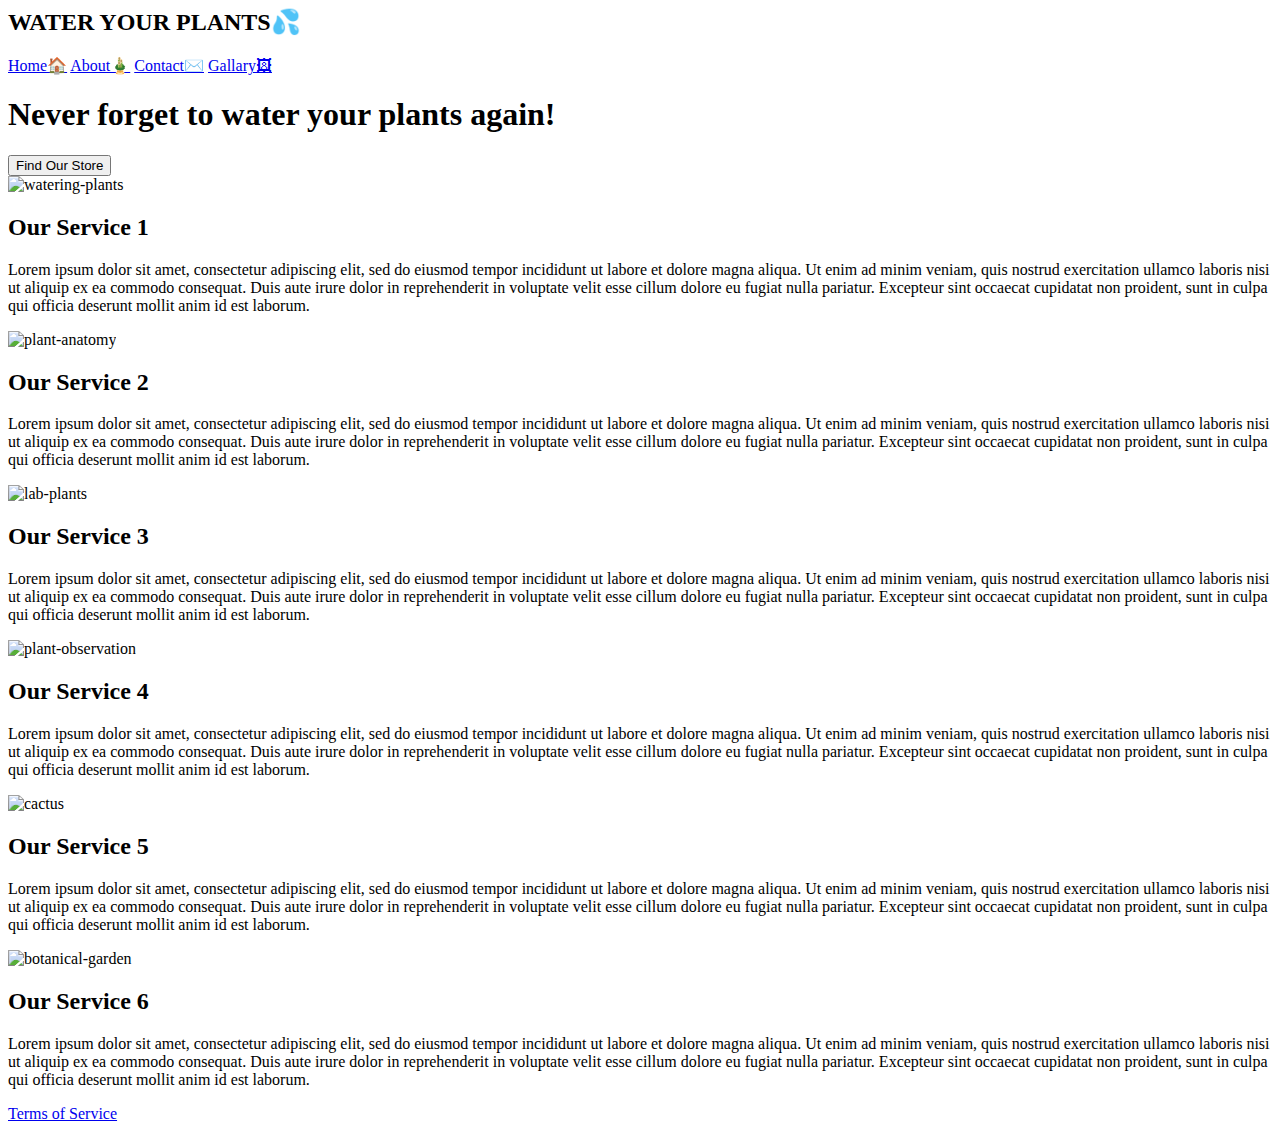
==== index.html @ 202cf885 "added emojis" ====
<meta name="viewport" content="width=device-width, initial-scale=1.0">

<link href = "file:///Users/andrejeon/Desktop/LambdaAssignments/unit1/week4/marketing_page/index.css" rel = "stylesheet" type = "text/css">

<!DOCTYPE html>
<html lang="en">
    <head>
        <meta charset="UTF-8">
        <meta name="viewport" content="width=device-width, initial-scale=1.0">
        <title>KEEP PLANTS ALIVE🌱</title>
    </head>

    <body>

        <section>
            <div class="first-flex">
                    <h2>WATER YOUR PLANTS💦</h2>
                <nav>
                    <a href = "file:///Users/andrejeon/Desktop/LambdaAssignments/unit1/week4/marketing_page/index.html">Home🏠</a>
                    <a href = "file:///Users/andrejeon/Desktop/LambdaAssignments/week1/User-Interface-II/about.html">About🎍</a>
                    <a href = "file:///Users/andrejeon/Desktop/LambdaAssignments/unit1/week4/marketing_page/contact.html">Contact✉️</a>
                    <a href = "file:///Users/andrejeon/Desktop/LambdaAssignments/week1/User-Interface-II/projects.html">Gallary🖼</a>
                </nav>
            </div>
        </section>

        <div class="second-flex">
            <h1>Never forget to water your plants again!</h1>
            <button onclick = "location.href='https://apply.lambdaschool.com/apply/';">Find Our Store</button>
        </div>

        <div class="third-flex">
            <div id= "service1">
                <img src="https://qph.fs.quoracdn.net/main-qimg-62a8b90b7937a9c683ae14eae7642ad3" alt="watering-plants">
                <div class="box1"><h2>Our Service 1</h2></div>
                <p>Lorem ipsum dolor sit amet, consectetur adipiscing elit, sed do eiusmod tempor incididunt ut labore et dolore magna aliqua. Ut enim ad minim veniam, quis nostrud exercitation ullamco laboris nisi ut aliquip ex ea commodo consequat. Duis aute irure dolor in reprehenderit in voluptate velit esse cillum dolore eu fugiat nulla pariatur. Excepteur sint occaecat cupidatat non proident, sunt in culpa qui officia deserunt mollit anim id est laborum.</p>
            </div>
            <div id= "service2">
                <img src="https://cropwatch.unl.edu/styles/hero/public/images/hero/2019/seedling-growing-pt-JR.jpg?itok=qrP1aPBo" alt="plant-anatomy">
                <div class="box1"><h2>Our Service 2</h2></div>
                <p>Lorem ipsum dolor sit amet, consectetur adipiscing elit, sed do eiusmod tempor incididunt ut labore et dolore magna aliqua. Ut enim ad minim veniam, quis nostrud exercitation ullamco laboris nisi ut aliquip ex ea commodo consequat. Duis aute irure dolor in reprehenderit in voluptate velit esse cillum dolore eu fugiat nulla pariatur. Excepteur sint occaecat cupidatat non proident, sunt in culpa qui officia deserunt mollit anim id est laborum.</p>
            </div>
            <div id= "service3">
                <img src="https://geneticliteracyproject.org/wp-content/uploads/2018/06/university-lab-exploring-new-methods-plant-breeding-closeup-70223305.jpg" alt="lab-plants">
                <div class="box1"><h2>Our Service 3</h2></div>
                <p>Lorem ipsum dolor sit amet, consectetur adipiscing elit, sed do eiusmod tempor incididunt ut labore et dolore magna aliqua. Ut enim ad minim veniam, quis nostrud exercitation ullamco laboris nisi ut aliquip ex ea commodo consequat. Duis aute irure dolor in reprehenderit in voluptate velit esse cillum dolore eu fugiat nulla pariatur. Excepteur sint occaecat cupidatat non proident, sunt in culpa qui officia deserunt mollit anim id est laborum.</p>
            </div>
            <div id= "service4">
                <img src="https://botanicgardens.uw.edu/wp-content/uploads/sites/7/2015/10/Christ-the-King-5-1-14-41-825x550.jpg" alt="plant-observation">
                <div class="box1"><h2>Our Service 4</h2></div>
                <p>Lorem ipsum dolor sit amet, consectetur adipiscing elit, sed do eiusmod tempor incididunt ut labore et dolore magna aliqua. Ut enim ad minim veniam, quis nostrud exercitation ullamco laboris nisi ut aliquip ex ea commodo consequat. Duis aute irure dolor in reprehenderit in voluptate velit esse cillum dolore eu fugiat nulla pariatur. Excepteur sint occaecat cupidatat non proident, sunt in culpa qui officia deserunt mollit anim id est laborum.</p>
            </div>
            <div id= "service5">
                <img src="https://hips.hearstapps.com/hmg-prod.s3.amazonaws.com/images/high-angle-view-of-potted-cactus-royalty-free-image-1568039795.jpg?crop=0.752xw:1.00xh;0.139xw,0&resize=768:*" alt="cactus">
                <div class="box1"><h2>Our Service 5</h2></div>
                <p>Lorem ipsum dolor sit amet, consectetur adipiscing elit, sed do eiusmod tempor incididunt ut labore et dolore magna aliqua. Ut enim ad minim veniam, quis nostrud exercitation ullamco laboris nisi ut aliquip ex ea commodo consequat. Duis aute irure dolor in reprehenderit in voluptate velit esse cillum dolore eu fugiat nulla pariatur. Excepteur sint occaecat cupidatat non proident, sunt in culpa qui officia deserunt mollit anim id est laborum.</p>
            </div>
            <div id= "service6">
                <img src="https://trulyexperiences.com/blog/wp-content/uploads/2017/01/Finest-Botanical-Gardens-Around-the-World.jpg" alt="botanical-garden">
                <div class="box1"><h2>Our Service 6</h2></div>
                <p>Lorem ipsum dolor sit amet, consectetur adipiscing elit, sed do eiusmod tempor incididunt ut labore et dolore magna aliqua. Ut enim ad minim veniam, quis nostrud exercitation ullamco laboris nisi ut aliquip ex ea commodo consequat. Duis aute irure dolor in reprehenderit in voluptate velit esse cillum dolore eu fugiat nulla pariatur. Excepteur sint occaecat cupidatat non proident, sunt in culpa qui officia deserunt mollit anim id est laborum.</p>
            </div>
        </div>


        <footer>
            <a href = "file:///Users/andrejeon/Desktop/LambdaAssignments/unit1/week4/marketing_page/terms-of-service.html">Terms of Service</a>
        </footer>

    </body>
</html>
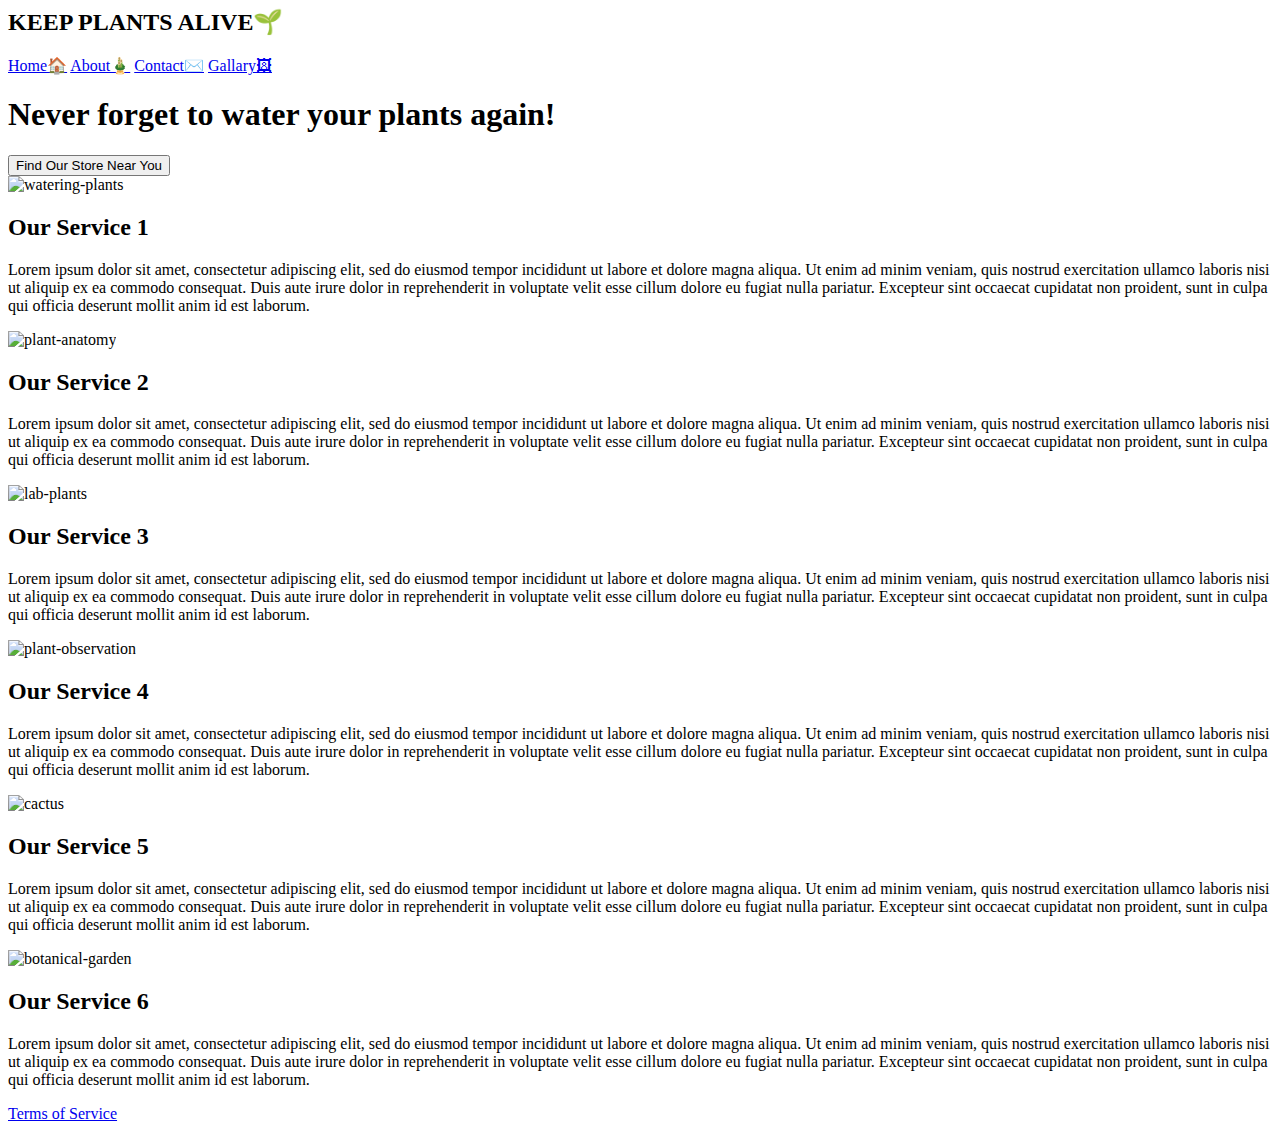
==== commit a89cf358: "Merge pull request #1 from andre-jeon/andre-jeon" ====
--- a/index.html
+++ b/index.html
@@ -14,7 +14,7 @@
 
         <section>
             <div class="first-flex">
-                    <h2>WATER YOUR PLANTS💦</h2>
+                    <h2>KEEP PLANTS ALIVE🌱</h2>
                 <nav>
                     <a href = "file:///Users/andrejeon/Desktop/LambdaAssignments/unit1/week4/marketing_page/index.html">Home🏠</a>
                     <a href = "file:///Users/andrejeon/Desktop/LambdaAssignments/week1/User-Interface-II/about.html">About🎍</a>
@@ -26,7 +26,7 @@
 
         <div class="second-flex">
             <h1>Never forget to water your plants again!</h1>
-            <button onclick = "location.href='https://apply.lambdaschool.com/apply/';">Find Our Store</button>
+            <button onclick = "location.href='https://apply.lambdaschool.com/apply/';">Find Our Store Near You</button>
         </div>
 
         <div class="third-flex">
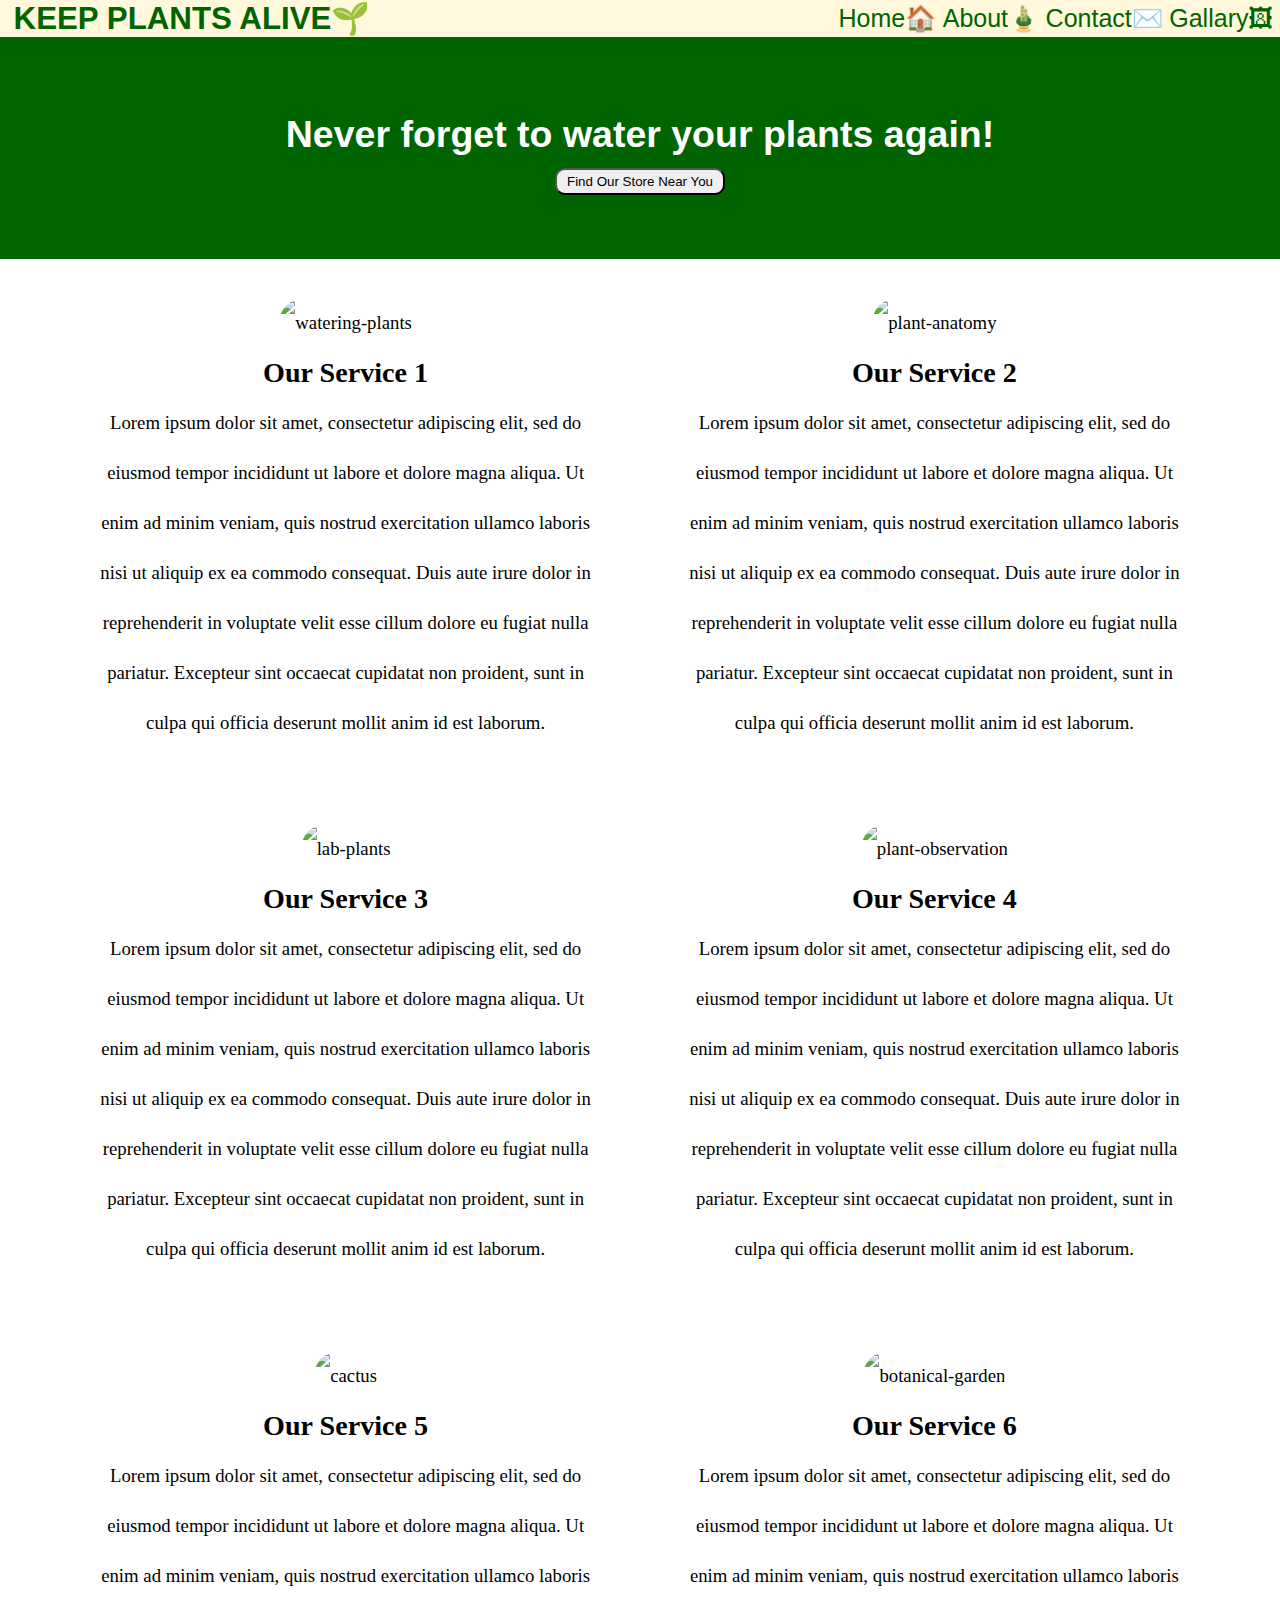
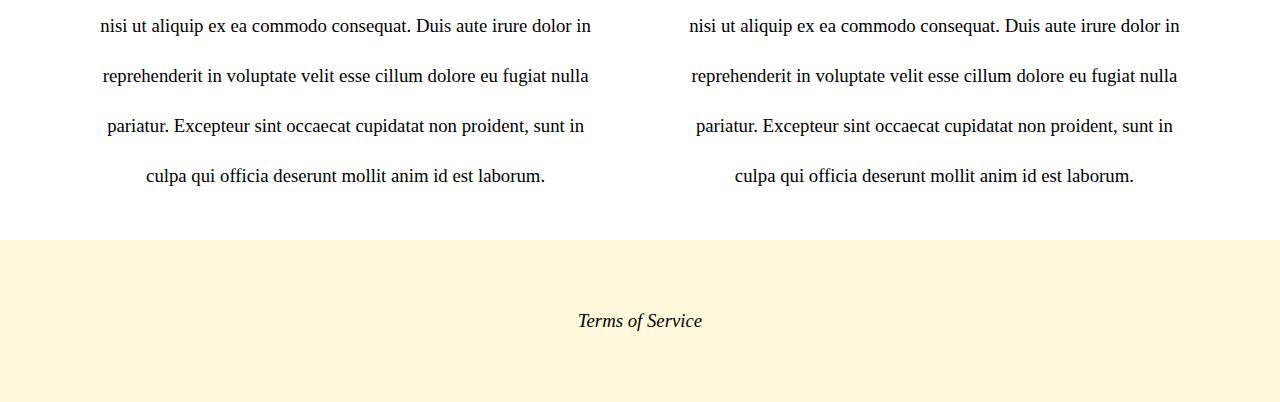
==== commit 5e240989: "Merge pull request #4 from buildweek-water-my-plants-1-06222020/master" ====
--- a/index.html
+++ b/index.html
@@ -1,6 +1,6 @@
 <meta name="viewport" content="width=device-width, initial-scale=1.0">
 
-<link href = "file:///Users/andrejeon/Desktop/LambdaAssignments/unit1/week4/marketing_page/index.css" rel = "stylesheet" type = "text/css">
+<link href = "index.css" rel = "stylesheet" type = "text/css">
 
 <!DOCTYPE html>
 <html lang="en">
@@ -16,10 +16,10 @@
             <div class="first-flex">
                     <h2>KEEP PLANTS ALIVE🌱</h2>
                 <nav>
-                    <a href = "file:///Users/andrejeon/Desktop/LambdaAssignments/unit1/week4/marketing_page/index.html">Home🏠</a>
-                    <a href = "file:///Users/andrejeon/Desktop/LambdaAssignments/week1/User-Interface-II/about.html">About🎍</a>
-                    <a href = "file:///Users/andrejeon/Desktop/LambdaAssignments/unit1/week4/marketing_page/contact.html">Contact✉️</a>
-                    <a href = "file:///Users/andrejeon/Desktop/LambdaAssignments/week1/User-Interface-II/projects.html">Gallary🖼</a>
+                    <a href = "index.html">Home🏠</a>
+                    <a href = "about.html">About🎍</a>
+                    <a href = "contact.html">Contact✉️</a>
+                    <a href = "list.html">Gallary🖼</a>
                 </nav>
             </div>
         </section>
@@ -64,7 +64,7 @@
 
 
         <footer>
-            <a href = "file:///Users/andrejeon/Desktop/LambdaAssignments/unit1/week4/marketing_page/terms-of-service.html">Terms of Service</a>
+            <a href = "terms-of-service.html">Terms of Service</a>
         </footer>
 
     </body>
--- a/index.css
+++ b/index.css
@@ -0,0 +1,134 @@
+* {
+    box-sizing:border-box;
+    padding:0;
+    margin:0;
+    max-width:100%;
+    /*border:1px solid grey;*/
+}
+
+html {
+    font-size: 62.5px;
+}
+
+.first-flex {
+    background-color: cornsilk;
+    display: flex;
+    align-items: center;
+    justify-content: space-between;
+}
+
+.first-flex h2 {
+    background-color: cornsilk;
+    color: darkgreen;
+    font-family: Arial, Helvetica, sans-serif;
+    font-size: 0.5rem;
+    width: 30%;
+    text-align: center;
+}
+
+.first-flex nav {
+    background-color: cornsilk;
+    display: flex;
+    align-items: center;
+    justify-content: space-evenly;
+    width: 35%;
+}
+
+nav a {
+    font-size: 0.4rem;
+    color: darkgreen;
+    text-decoration: none;
+    font-family: Arial, Helvetica, sans-serif;
+}
+
+.second-flex {
+    background-color: darkgreen;
+    color: white;
+    font-family: Arial, Helvetica, sans-serif;
+    padding: 5% 2.5%;
+    font-size: 0.3rem;
+    text-align: center;
+}
+
+.second-flex h1 {
+    margin: 1% 0%;
+}
+
+button {
+    padding: 4px 10px;
+    border-radius: 10px;
+    font-family: Arial, Helvetica, sans-serif;
+}
+
+.third-flex {
+    display: flex;
+    flex-direction: row;
+    flex-wrap: wrap;
+    align-items: center;
+    justify-content: center;
+}
+
+#service1 {
+    margin: 3%;
+    text-align: center;
+    font-size: 0.3rem;
+    width: 40%;
+    line-height: 50px;
+}
+
+.third-flex img {
+    border-radius: 30px;
+}
+
+#service2 {
+    margin: 3%;
+    text-align: center;
+    font-size: 0.3rem;
+    width: 40%;
+    line-height: 50px;
+}
+
+#service3 {
+    margin: 3%;
+    text-align: center;
+    font-size: 0.3rem;
+    width: 40%;
+    line-height: 50px;
+}
+
+#service4 {
+    margin: 3%;
+    text-align: center;
+    font-size: 0.3rem;
+    width: 40%;
+    line-height: 50px;
+}
+
+#service5 {
+    margin: 3%;
+    text-align: center;
+    font-size: 0.3rem;
+    width: 40%;
+    line-height: 50px;
+}
+
+#service6 {
+    margin: 3%;
+    text-align: center;
+    font-size: 0.3rem;
+    width: 40%;
+    line-height: 50px;
+}
+
+footer {
+    padding: 5.5% 1%;
+    background-color: cornsilk;
+    font-size: 0.3rem;
+    text-align: center;
+}
+
+footer a {
+    font-style: italic;
+    color: black;
+    text-decoration: none;
+}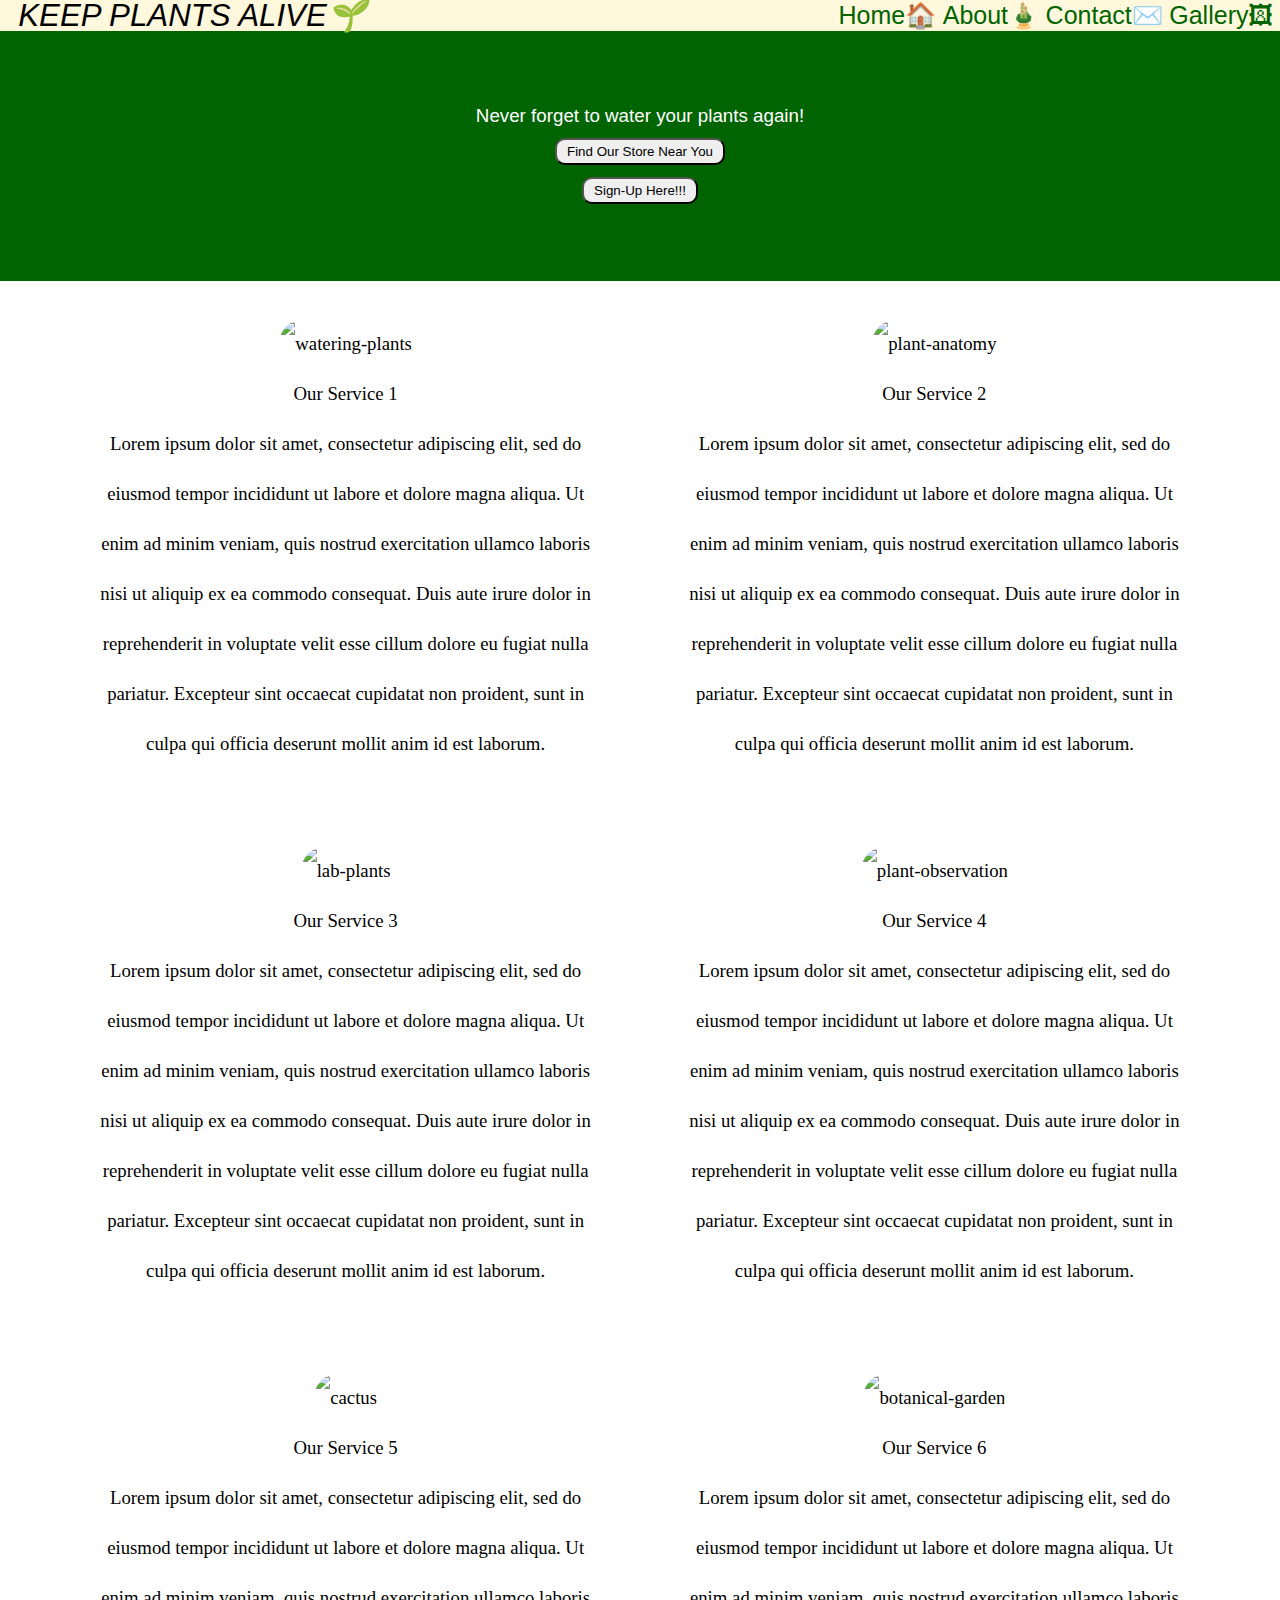
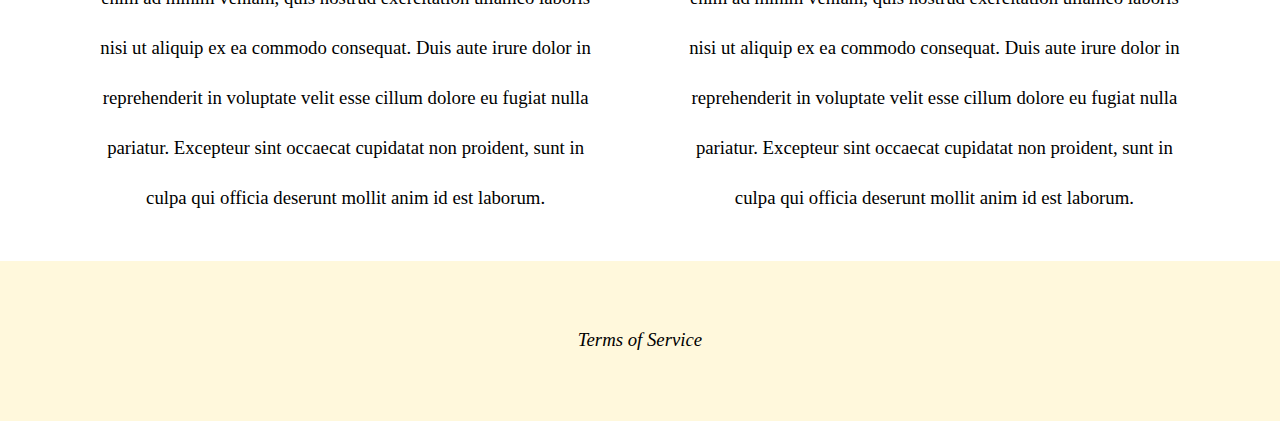
==== commit a1756341: "Merge pull request #11 from andre-jeon/andre-jeon" ====
--- a/index.html
+++ b/index.html
@@ -19,14 +19,19 @@
                     <a href = "index.html">Home🏠</a>
                     <a href = "about.html">About🎍</a>
                     <a href = "contact.html">Contact✉️</a>
-                    <a href = "list.html">Gallary🖼</a>
+                    <a href = "list.html">Gallery🖼</a>
                 </nav>
             </div>
         </section>
 
         <div class="second-flex">
             <h1>Never forget to water your plants again!</h1>
+          
             <button onclick = "location.href='https://apply.lambdaschool.com/apply/';">Find Our Store Near You</button>
+   
+            <div id = 'sign-up'>
+                <button onclick = "location.href='https://plants-eight.vercel.app/add-plant';">Sign-Up Here!!!</button>
+            </div>
         </div>
 
         <div class="third-flex">
--- a/index.css
+++ b/index.css
@@ -1,3 +1,132 @@
+/* http://meyerweb.com/eric/tools/css/reset/ 
+   v2.0 | 20110126
+   License: none (public domain)
+*/
+
+html,
+body,
+div,
+span,
+applet,
+object,
+iframe,
+h1,
+h2,
+h3,
+h4,
+h5,
+h6,
+p,
+blockquote,
+pre,
+a,
+abbr,
+acronym,
+address,
+big,
+cite,
+code,
+del,
+dfn,
+em,
+img,
+ins,
+kbd,
+q,
+s,
+samp,
+small,
+strike,
+strong,
+sub,
+sup,
+tt,
+var,
+b,
+u,
+i,
+center,
+dl,
+dt,
+dd,
+ol,
+ul,
+li,
+fieldset,
+form,
+label,
+legend,
+table,
+caption,
+tbody,
+tfoot,
+thead,
+tr,
+th,
+td,
+article,
+aside,
+canvas,
+details,
+embed,
+figure,
+figcaption,
+footer,
+header,
+hgroup,
+menu,
+nav,
+output,
+ruby,
+section,
+summary,
+time,
+mark,
+audio,
+video {
+  margin: 0;
+  padding: 0;
+  border: 0;
+  font-size: 100%;
+  font: inherit;
+  vertical-align: baseline;
+}
+/* HTML5 display-role reset for older browsers */
+article,
+aside,
+details,
+figcaption,
+figure,
+footer,
+header,
+hgroup,
+menu,
+nav,
+section {
+  display: block;
+}
+body {
+  line-height: 1;
+}
+ol,
+ul {
+  list-style: none;
+}
+blockquote,
+q {
+  quotes: none;
+}
+blockquote:before,
+blockquote:after,
+q:before,
+q:after {
+  content: "";
+  content: none;
+}
+table {
+  border-collapse: collapse;
+  border-spacing: 0;
+}
 * {
     box-sizing:border-box;
     padding:0;
@@ -26,6 +155,11 @@
     text-align: center;
 }
 
+.first-flex h2:hover{
+    color: black;
+    font-style: italic;
+}
+
 .first-flex nav {
     background-color: cornsilk;
     display: flex;
@@ -41,6 +175,10 @@
     font-family: Arial, Helvetica, sans-serif;
 }
 
+nav a:hover{
+    text-transform: uppercase;
+}
+
 .second-flex {
     background-color: darkgreen;
     color: white;
@@ -58,6 +196,10 @@
     padding: 4px 10px;
     border-radius: 10px;
     font-family: Arial, Helvetica, sans-serif;
+}
+
+#sign-up {
+    margin: 1% auto;
 }
 
 .third-flex {
@@ -66,6 +208,7 @@
     flex-wrap: wrap;
     align-items: center;
     justify-content: center;
+    line-height: 50px;
 }
 
 #service1 {
@@ -73,7 +216,6 @@
     text-align: center;
     font-size: 0.3rem;
     width: 40%;
-    line-height: 50px;
 }
 
 .third-flex img {
@@ -85,7 +227,6 @@
     text-align: center;
     font-size: 0.3rem;
     width: 40%;
-    line-height: 50px;
 }
 
 #service3 {
@@ -93,7 +234,6 @@
     text-align: center;
     font-size: 0.3rem;
     width: 40%;
-    line-height: 50px;
 }
 
 #service4 {
@@ -101,7 +241,6 @@
     text-align: center;
     font-size: 0.3rem;
     width: 40%;
-    line-height: 50px;
 }
 
 #service5 {
@@ -109,7 +248,6 @@
     text-align: center;
     font-size: 0.3rem;
     width: 40%;
-    line-height: 50px;
 }
 
 #service6 {
@@ -117,7 +255,6 @@
     text-align: center;
     font-size: 0.3rem;
     width: 40%;
-    line-height: 50px;
 }
 
 footer {
@@ -131,4 +268,94 @@
     font-style: italic;
     color: black;
     text-decoration: none;
+}
+footer a:hover{
+    text-transform: uppercase;
+}
+
+
+@media(max-width: 500px) {
+    .first-flex {
+        display: flex;
+        flex-direction: column;
+    }
+
+    .first-flex h2 {
+        width: 100%;
+    }
+
+    .first-flex nav {
+        flex-direction: column;
+        width: 100%;
+        margin: 3% auto;
+    }
+
+    .second-flex button{
+        margin: 3% auto;
+    }
+
+    .third-flex {
+        display: flex;
+        flex-direction: column;
+        line-height: 30px;
+    }
+
+    #service1 {
+        width: 80%;
+    }
+
+    #service2 {
+        width: 80%;
+    }
+
+    #service3 {
+        width: 80%;
+    }
+
+    #service4 {
+        width: 80%;
+    }
+
+    #service5 {
+        width: 80%;
+    }
+
+    #service6 {
+        width: 80%;
+    }
+}
+
+@media(max-width: 800px) {
+    .first-flex {
+        display: flex;
+        flex-direction: column;
+    }
+
+    .first-flex h2 {
+        width: 100%;
+    }
+
+    .first-flex nav {
+        flex-direction: column;
+        width: 100%;
+        margin: 3% auto;
+    }
+}
+
+@media(max-width: 1000px) {
+    .first-flex {
+        display: flex;
+    }
+
+    .first-flex h2 {
+        width: 100%;
+    }
+
+    .first-flex nav {
+        width: 100%;
+    }
+
+    .third-flex {
+        line-height: 35px;
+    }
 }